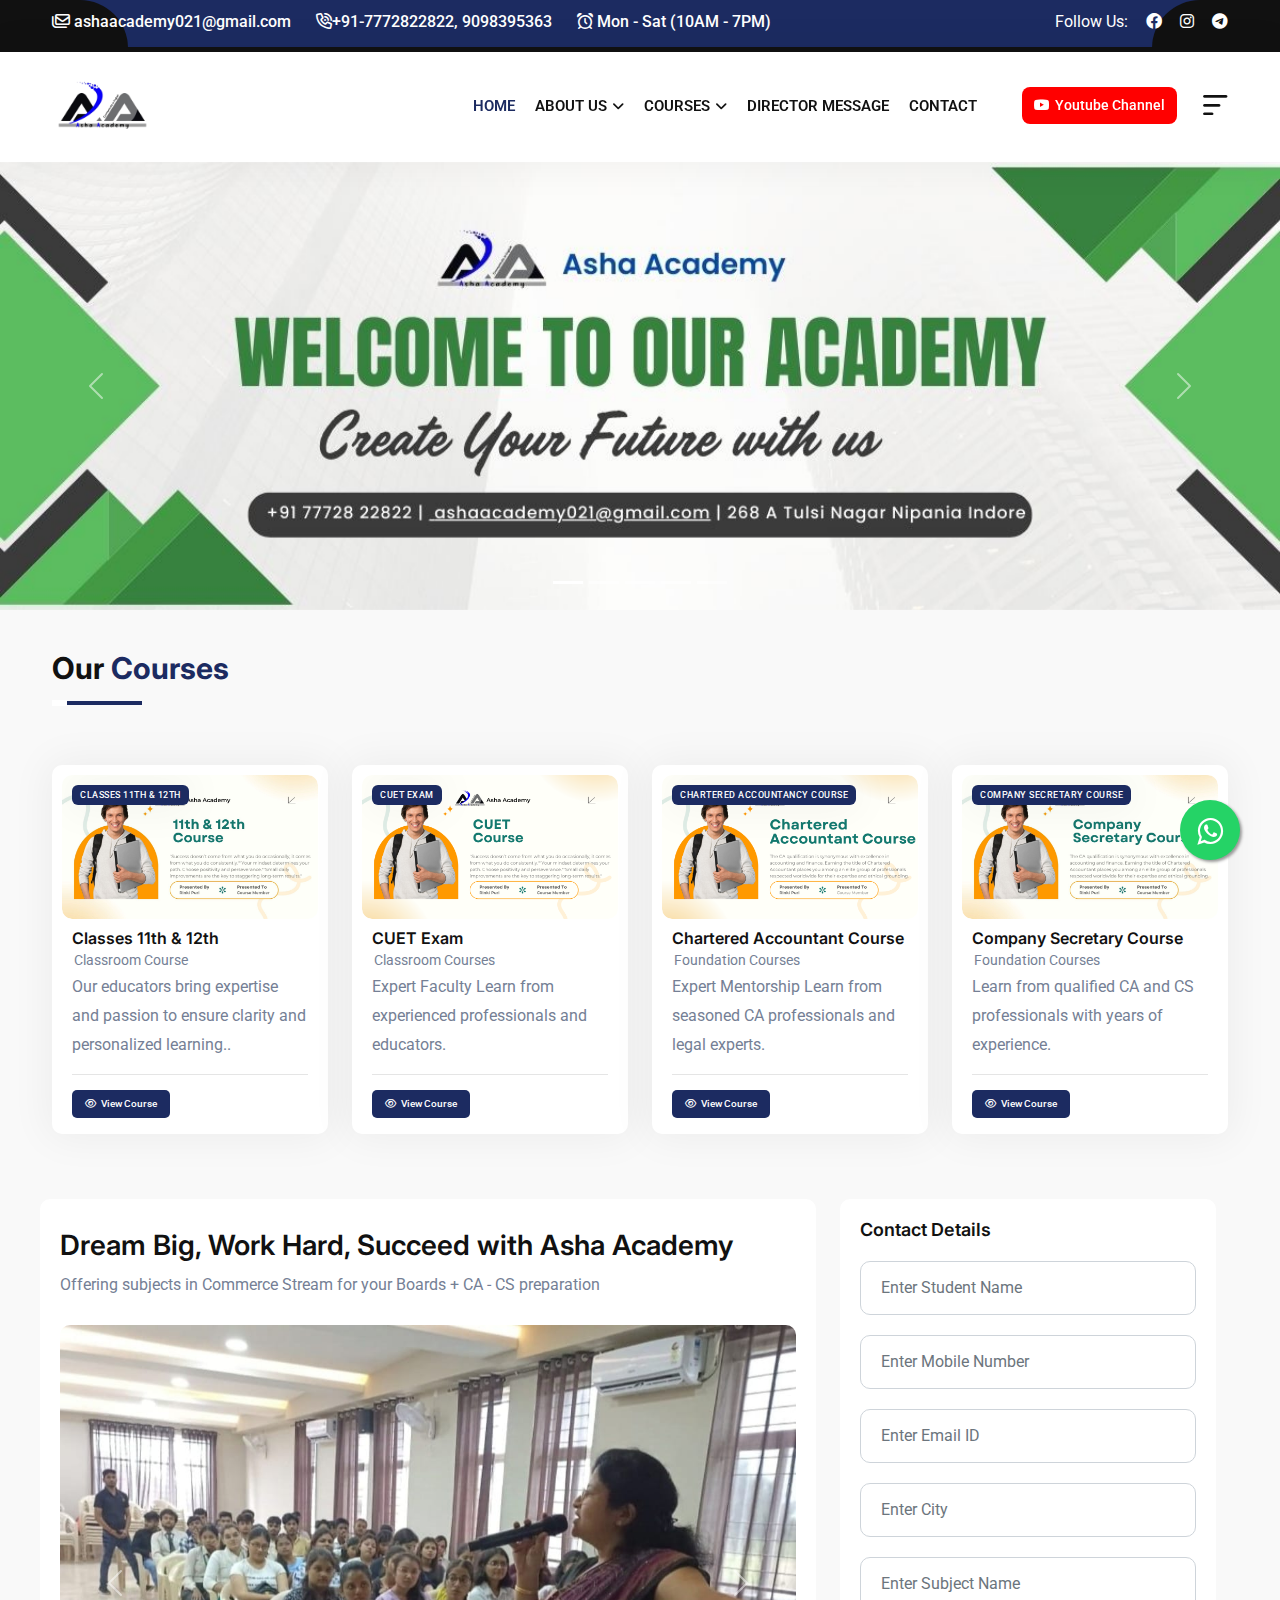
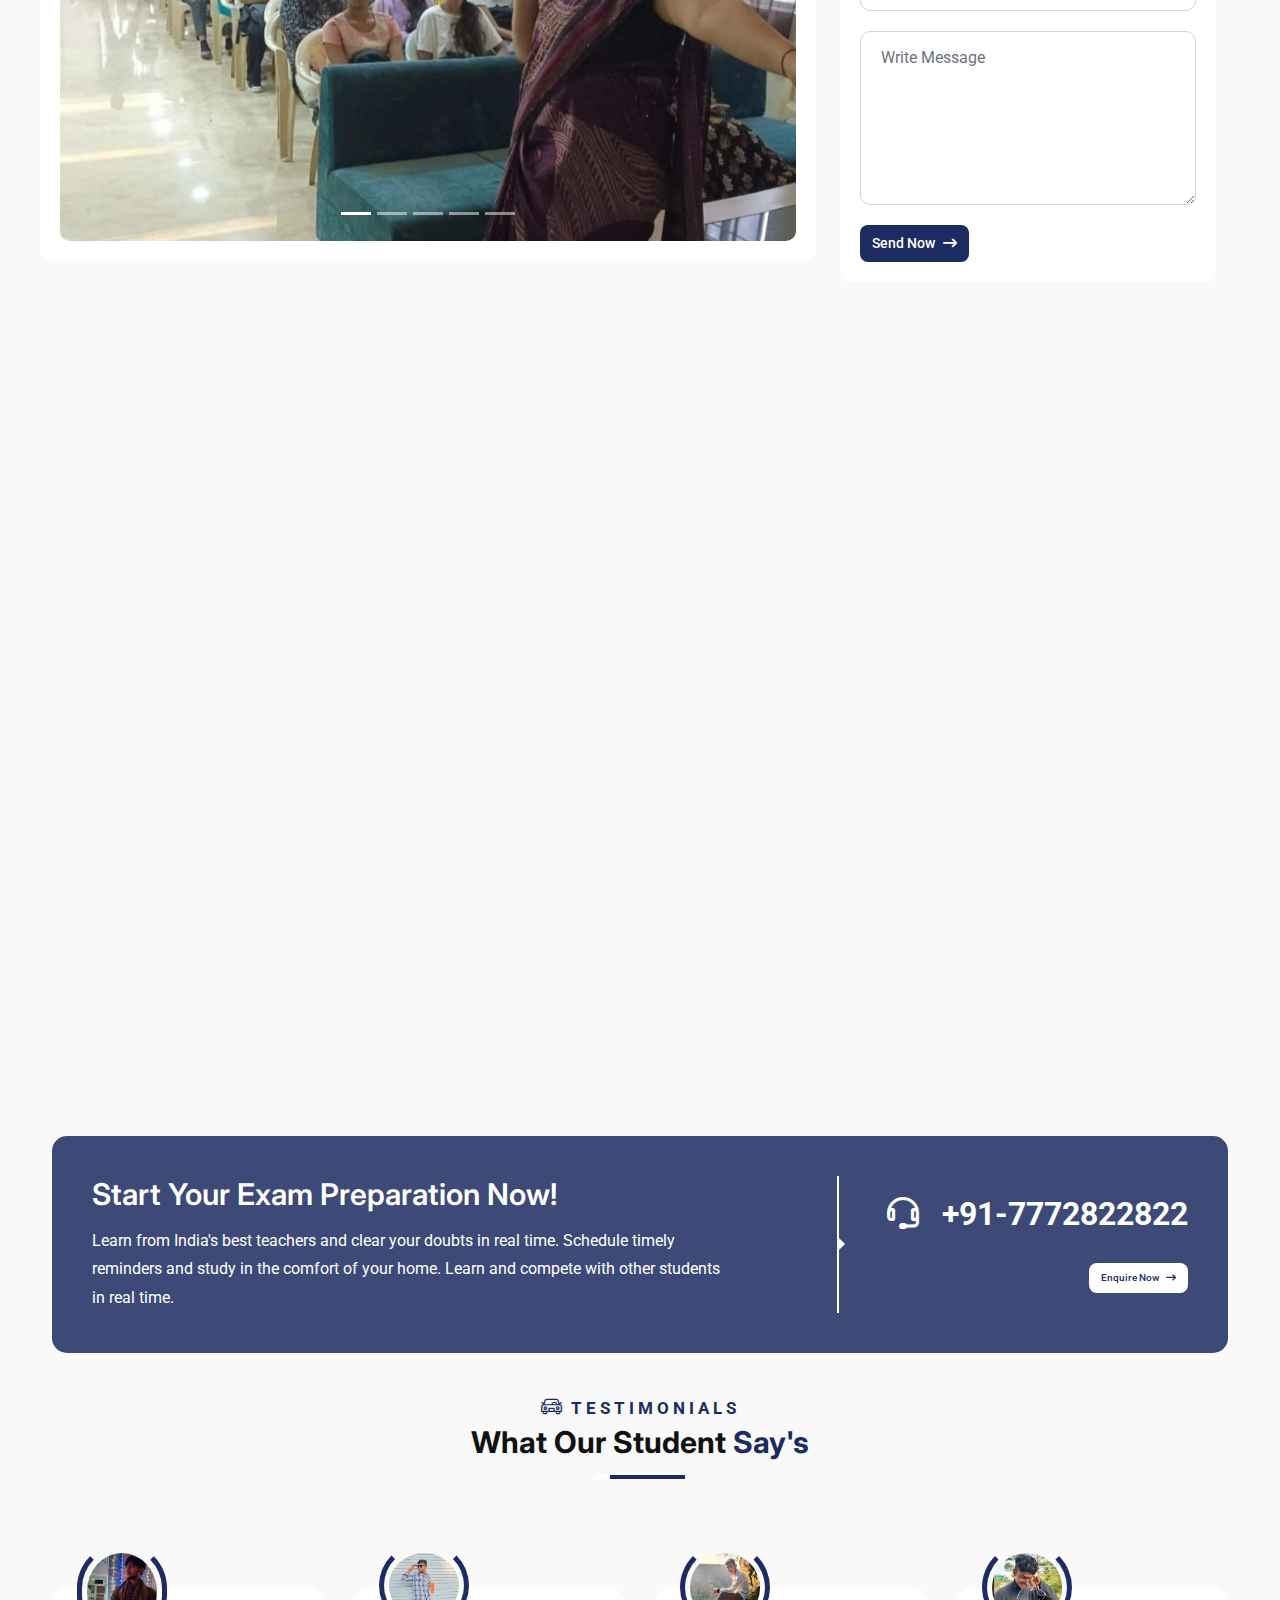
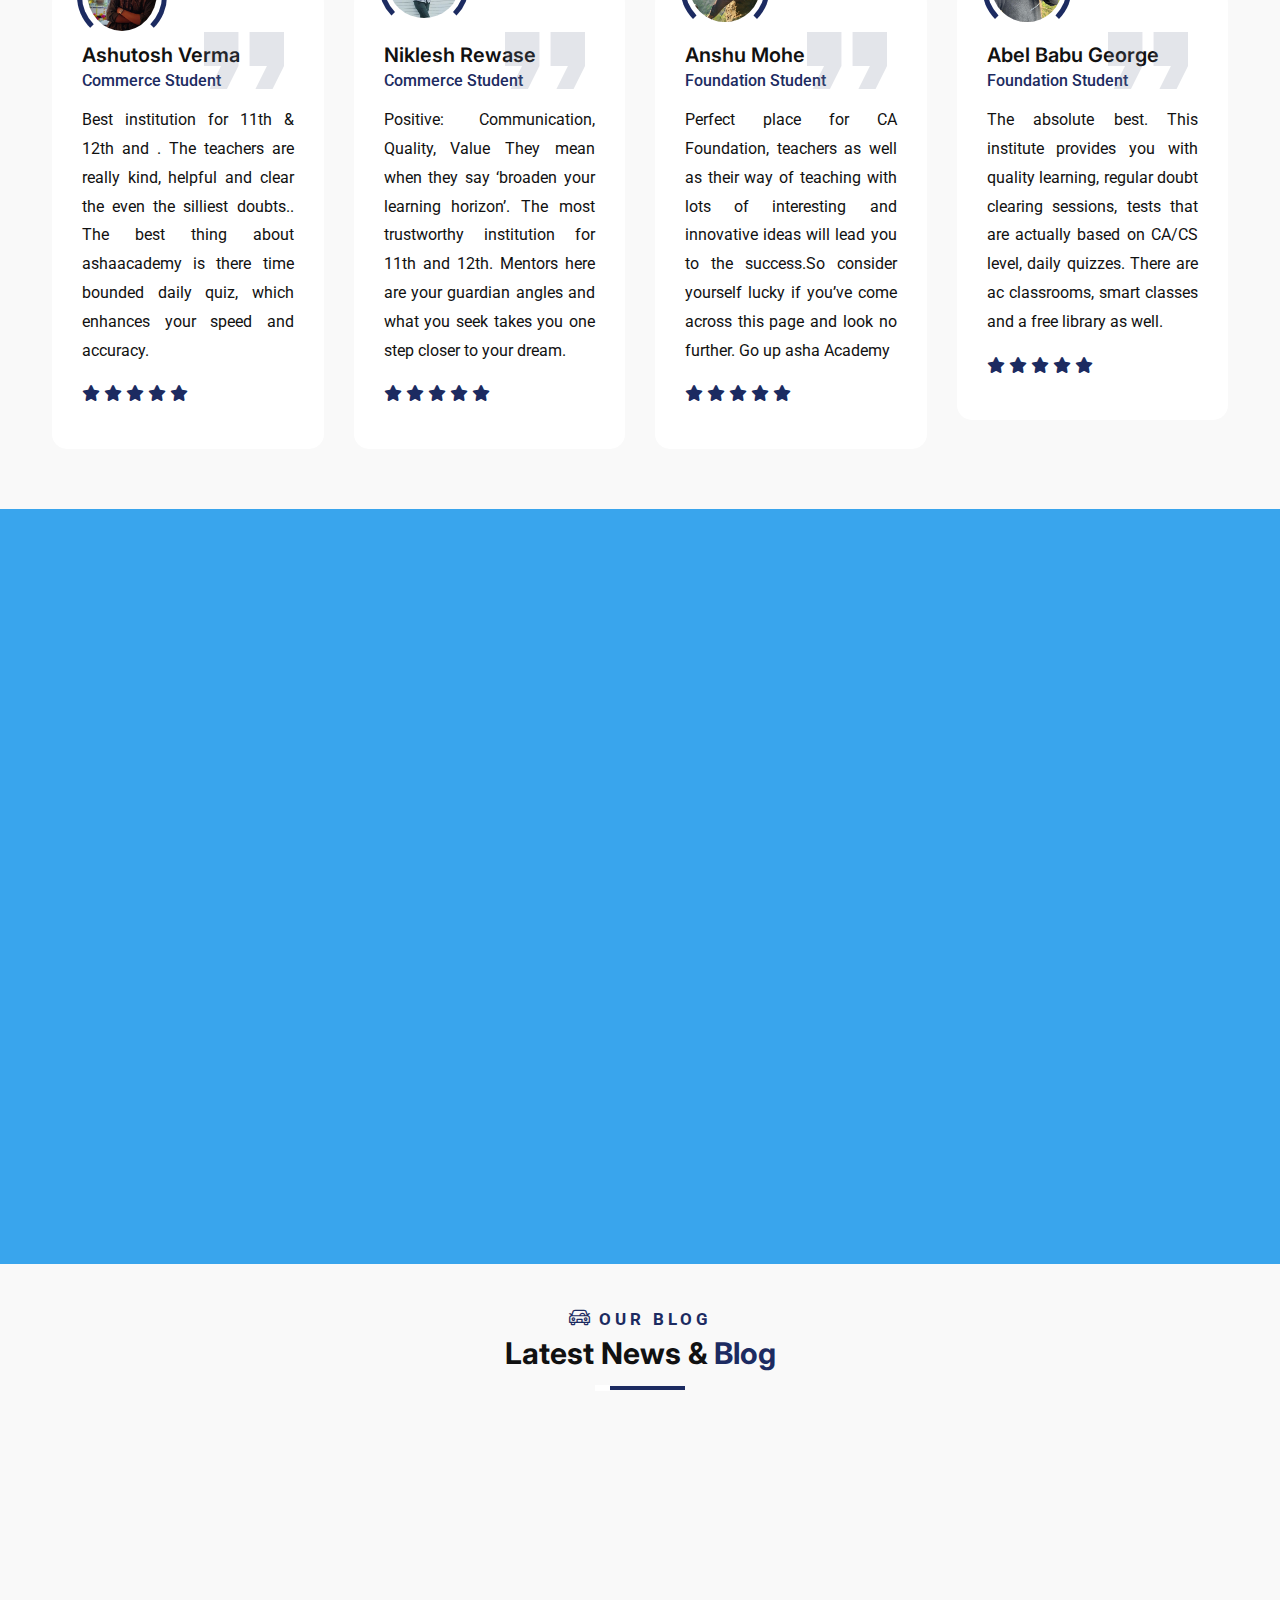
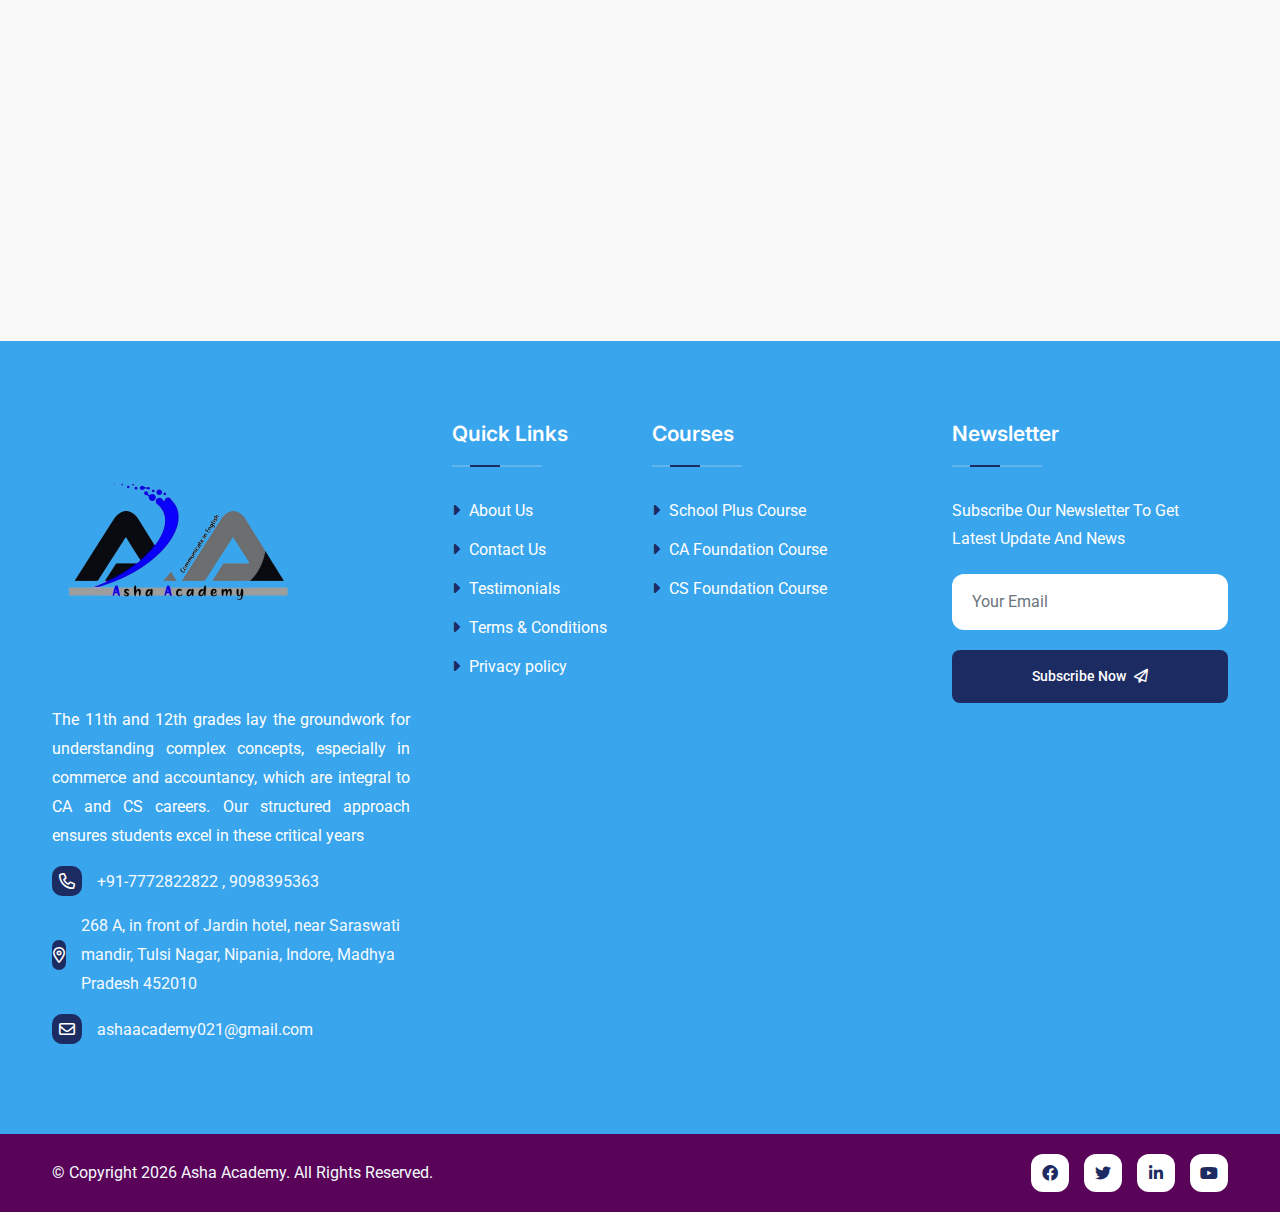
==== index.html @ a2ed0a34 "initial commit" ====
<!DOCTYPE html>
<html lang="en">
  <head>
    <meta http-equiv="Content-Type" content="text/html; charset=UTF-8" />
    <meta http-equiv="X-UA-Compatible" content="IE=edge">
    <meta name="viewport" content="width=device-width, initial-scale=1.0">
    <meta name="description" content="">
    <meta name="keywords" content="">
    <title>Asha Academy - Best Online Coaching for CA, CS & Board Examinations | E-learning </title>
        <link rel="canonical" href="https://live.themewild.com/motex/index-2.html" />
        <link rel="icon" type="image/x-icon" href="assets/img/logo/Navy  Logo.png">
        <link rel="stylesheet" href="assets/css/bootstrap.min.css">
        <link rel="stylesheet" href="assets/css/all-fontawesome.min.css">
        <link rel="stylesheet" href="assets/css/flaticon.css">
        <link rel="stylesheet" href="assets/css/animate.min.css">
        <link rel="stylesheet" href="assets/css/magnific-popup.min.css">
        <link rel="stylesheet" href="assets/css/owl.carousel.min.css">
        <link rel="stylesheet" href="assets/css/jquery-ui.min.css">
        <link rel="stylesheet" href="assets/css/nice-select.min.css">
        <link rel="stylesheet" href="assets/css/style.css">
        <link rel="stylesheet" href="https://cdnjs.cloudflare.com/ajax/libs/font-awesome/4.7.0/css/font-awesome.min.css">
  </head>
  <body class="home-2">
    <div class="preloader">
      <div class="loader-ripple">
        <div></div>
        <div></div>
      </div>
    </div>
    <header class="header">
      <div class="header-top">
        <div class="container">
          <div class="header-top-wrapper">
            <div class="header-top-left">
              <div class="header-top-contact">
                <ul>
                  <li>
                    <a href="">
                      <i class="far fa-envelopes"></i> ashaacademy021@gmail.com </a>
                  </li>
                  <li>
                    <a href="tel:+91-9098395363">
                      <i class="far fa-phone-volume"></i>+91-7772822822, 9098395363 </a>
                  </li>
                  <li>
                    <a href="#">
                      <i class="far fa-alarm-clock"></i> Mon - Sat (10AM - 7PM) </a>
                  </li>
                </ul>
              </div>
            </div>
            <div class="header-top-right">
              <div class="header-top-social">
                <span>Follow Us: </span>
                <a href="https://m.facebook.com/upscore021.edu/" target="_blank">
                  <i class="fab fa-facebook"></i>
                </a>
                <a href="https://www.instagram.com/upscore021/" target="_blank">
                  <i class="fab fa-instagram"></i>
                </a>
                <a href="https://t.me/ashaacademy" target="_blank">
                  <i class="fab fa-telegram"></i>
                </a>
              </div>
            </div>
          </div>
        </div>
      </div>
      <div class="main-navigation">
        <nav class="navbar navbar-expand-lg">
          <div class="container position-relative">
            <a class="navbar-brand" href="index.html">
              <img src="assets/img/logo/Asha_Academy-removebg-preview (1).png" alt="logo">
            </a>
            <div class="mobile-menu-right">
              <div class="search-btn mt-2">
                <a href="https://www.youtube.com/@ashaacademy" class="theme-btn yt" target="_blank">
                  <span class="fab fa-youtube"></span>Youtube Channel </a>
              </div>
              <button class="navbar-toggler" type="button" data-bs-toggle="collapse" data-bs-target="#main_nav" aria-expanded="false" aria-label="Toggle navigation">
                <span class="navbar-toggler-mobile-icon">
                  <i class="far fa-bars"></i>
                </span>
              </button>
            </div>
            <div class="collapse navbar-collapse" id="main_nav">
              <ul class="navbar-nav">
                <li class="nav-item dropdown">
                  <a class="nav-link active" href="index.html" data-bs-toggle="dropdown">Home</a>
                </li>
                <li class="nav-item dropdown">
                  <a class="nav-link dropdown-toggle" href="#" data-bs-toggle="dropdown">About us</a>
                  <ul class="dropdown-menu fade-down">
                    <li>
                      <a class="dropdown-item" href="about_us.html">Why Asha Academy?</a>
                    </li> 
                    <li>
                      <a class="dropdown-item" href="Asha Academy_team.html">Asha Academy Team</a>
                    </li>
                    <li>
                      <a class="dropdown-item" href="gallery.html">The Gallery Nook</a>
                    </li>
                  </ul>
                </li>
                <li class="nav-item dropdown">
                  <a class="nav-link dropdown-toggle" href="#" data-bs-toggle="dropdown">Courses</a>
                  <ul class="dropdown-menu fade-down">
                    <li>
                      <a class="dropdown-item" href="School Plus.html">School Plus Course</a>
                    </li>
                    <li>
                      <a class="dropdown-item" href="Chartered accountant.html">CA Foundation Course </a>
                    </li>
                    <li>
                      <a class="dropdown-item" href="Company Secretary.html"> CS Foundation Course  </a>
                    </li>
                    <li>
                      <a class="dropdown-item" href="Cuet .html"> CUET Course  </a>
                    </li>
                  </ul>
                </li>
                <li class="nav-item">
                  <a class="nav-link" href="Director message.html">   Director message 
                  </a>
                </li>
                <li class="nav-item">
                  <a class="nav-link" href="contact.html">Contact</a>
                </li>
              </ul>
              <div class="nav-right">
                <div class="nav-right-btn mt-2">
                  <a href="https://www.youtube.com/@ashaacademy" class="theme-btn yt" target="_blank">
                    <span class="fab fa-youtube"></span>Youtube Channel </a>
                </div>
                <div class="sidebar-btn">
                  <button type="button" class="nav-right-link">
                    <i class="far fa-bars-sort"></i>
                  </button>
                </div>
              </div>
            </div>
          </div>
        </nav>
      </div>
    </header>
    <div class="sidebar-popup">
      <div class="sidebar-wrapper">
        <div class="sidebar-content">
          <button type="button" class="close-sidebar-popup">
            <i class="far fa-xmark"></i>
          </button>
          <div class="sidebar-logo">
            <img src="assets/img/logo/Asha_Academy-removebg-preview (1).png" alt="">
          </div>
          <div class="sidebar-about">
            <h4>About Us</h4>
            <p class="text-justify">For us, its been a long journey and yet somehow the time seems short. We started with big dreams in our eyes and a mind made of stone and we feel proud to have achieved most of it while creating new goals for ourselves. Throughout these 7 years, with each passing day, we have always tried to better ourselves in every way possible.</p>
          </div>
          <div class="sidebar-contact">
            <h4>Contact Info</h4>
            <ul>
              <li>
                <h6>Email</h6>
                <a href="../index.html#c8a1a6aea788adb0a9a5b8a4ade6aba7a5">
                  <i class="far fa-envelope"></i>
                  <span class="__cf_email__">ashaacademy021@gmail.com</span>
                </a>
              </li>
              <li>
                <h6>Phone</h6>
                <a href="tel:+91-9098395363">
                  <i class="far fa-phone"></i>+91-7772822822, 9098395363  </a>
              </li>
              <li>
                <h6>Address</h6>
                <a href="#">
                  <i class="far fa-location-dot"></i>268 A, in front of Jardin hotel, near Saraswati mandir, Tulsi Nagar, Nipania, Indore, Madhya Pradesh 452010 </a>
              </li>
            </ul>
          </div>
          <div class="sidebar-social">
            <h4>Follow Us</h4>
            <a href="#">
              <i class="fab fa-facebook"></i>
            </a>
            <a href="#">
              <i class="fab fa-twitter"></i>
            </a>
            <a href="#">
              <i class="fab fa-instagram"></i>
            </a>
            <a href="#">
              <i class="fab fa-linkedin"></i>
            </a>
          </div>
        </div>
      </div>
    </div>
    <main class="main">
      <div id="carouselExampleIndicators" class="carousel slide p-t90" data-bs-ride="carousel">
        <div class="carousel-indicators">
          <button type="button" data-bs-target="#carouselExampleIndicators" data-bs-slide-to="0" class="active" aria-current="true" aria-label="Slide 1"></button>
          <button type="button" data-bs-target="#carouselExampleIndicators" data-bs-slide-to="1" aria-label="Slide 2"></button>
          <button type="button" data-bs-target="#carouselExampleIndicators" data-bs-slide-to="2" aria-label="Slide 3"></button>
          <button type="button" data-bs-target="#carouselExampleIndicators" data-bs-slide-to="3" aria-label="Slide 4"></button>
          <button type="button" data-bs-target="#carouselExampleIndicators" data-bs-slide-to="4" aria-label="Slide 5"></button>
        </div>
        <div class="carousel-inner">
          <div class="carousel-item active">
            <img src="assets/img/slider/Asha Academy (6).jpg" class="d-block w-100" alt="...">
          </div>
          <div class="carousel-item">
            <img src="assets/img/slider/Asha Academy 3.png" class="d-block w-100" alt="...">
          </div>
          <div class="carousel-item">
            <img src="assets/img/slider/Asha Academy 3 (1).png" class="d-block w-100" alt="...">
          </div>
          <div class="carousel-item">
            <img src="assets/img/slider/Crash.jpg" class="d-block w-100" alt="...">
          </div>
        </div>
        <button class="carousel-control-prev" type="button" data-bs-target="#carouselExampleIndicators" data-bs-slide="prev">
          <span class="carousel-control-prev-icon" aria-hidden="true"></span>
          <span class="visually-hidden">Previous</span>
        </button>
        <button class="carousel-control-next" type="button" data-bs-target="#carouselExampleIndicators" data-bs-slide="next">
          <span class="carousel-control-next-icon" aria-hidden="true"></span>
          <span class="visually-hidden">Next</span>
        </button>
      </div>
      <div class="car-area bg py-120">
        <div class="container">
          <div class="row">
            <div class="col-lg-6">
              <div class="site-heading">
                <h4 class="site-title"> Our <span>   Courses</span>
                </h4>
                <div class="heading-divider"></div>
              </div>
            </div>
          </div>
          <div class="row">
            <div class="col-md-3 col-lg-3 col-xl-3">
              <div class="car-item wow fadeInUp" data-wow-delay=".25s">
                <div class="car-img">
                  <span class="car-status status-1">Classes 11th & 12th</span>
                  <img src="assets/img/car/Asha Academy (1).jpg" alt="">
                  
                </div>
                <div class="car-content">
                  <div class="car-top">
                    <h6>
                      <a href="11th & 12th Course.html">Classes 11th & 12th </a>
                    </h6>
                    <div class="car-rate">
                      <span>Classroom Course</span>
                    </div>
                    <p>Our educators bring expertise and passion to ensure  clarity and personalized learning..</p>
                  </div>
                  <div class="car-footer">
                    <a href="View Course.html" class="theme-btn">
                      <span class="far fa-eye"></span>View Course </a>
                  </div>
                </div>
              </div>
            </div>
            <div class="col-md-3 col-lg-3 col-xl-3">
              <div class="car-item wow fadeInUp" data-wow-delay=".25s">
                <div class="car-img">
                  <span class="car-status status-1"> CUET Exam</span>
                  <img src="assets/img/car/Asha Academy (2).png" alt="">
                </div>
                <div class="car-content">
                  <div class="car-top">
                    <h6>
                      <a href="CUET Exam.html">CUET Exam</a>
                    </h6>
                    <div class="car-rate">
                      <span>Classroom Courses</span>
                    </div>
                    <p>Expert Faculty Learn from experienced  professionals and educators.</p>
                  </div>
                  <div class="car-footer">
                    <a href="11th Course.html" class="theme-btn">
                      <span class="far fa-eye"></span>View Course </a>
                  </div>
                </div>
              </div>
            </div>
            <div class="col-md-3 col-lg-3 col-xl-3">
              <div class="car-item wow fadeInUp" data-wow-delay=".25s">
                <div class="car-img">
                  <span class="car-status status-1"> Chartered Accountancy Course</span>
                  <img src="assets/img/car/Green and Orange on.png" alt="">
                </div>
                <div class="car-content">
                  <div class="car-top">
                    <h6>
                      <a href="Chartered Accountant.html">Chartered Accountant Course</a>
                    </h6>
                    <div class="car-rate">
                      <span>Foundation Courses</span>
                    </div>
                    <p>Expert Mentorship Learn from seasoned CA professionals and legal experts.</p>
                  </div>
                  <div class="car-footer">
                    <a href="Accountancy.html" class="theme-btn">
                      <span class="far fa-eye"></span>View Course </a>
                  </div>
                </div>
              </div>
            </div>
            <div class="col-md-3 col-lg-3 col-xl-3">
              <div class="car-item wow fadeInUp" data-wow-delay=".25s">
                <div class="car-img">
                  <span class="car-status status-1">Company Secretary Course</span>
                  <img src="assets/img/car/Asha Academy.jpg" alt="">
                </div>
                <div class="car-content">
                  <div class="car-top">
                    <h6>
                      <a href="CA & CS Foundation.html">Company Secretary Course</a>
                    </h6>
                    <div class="car-rate">
                      <span> Foundation Courses</span>
                    </div>
                    <p> Learn from qualified CA and CS professionals with years of experience.</p>
                  </div>
                  <div class="car-footer">
                    <a href="Business studies.html" class="theme-btn">
                      <span class="far fa-eye"></span>View Course </a>
                  </div>
                </div>
              </div>
            </div>
            <div class="row py-120">
              <div class="col-lg-8">
                <div class="car-single-details">
                  <div class="car-single-widget">
                    <div class="car-single-top">
                      <h3 class="car-single-title">Dream Big, Work Hard, Succeed with Asha Academy</h3>
                      <ul class="car-single-meta">
                        <li> Offering subjects in Commerce Stream for your Boards + CA - CS preparation </li>
                      </ul>
                    </div>
                    <div class="car-single-slider">
                      <div id="carouselExampleIndicators" class="carousel slide p-t90" data-bs-ride="carousel">
                        <div class="carousel-indicators">
                          <button type="button" data-bs-target="#carouselExampleIndicators" data-bs-slide-to="5" class="active" aria-current="true" aria-label="Slide 6"></button>
                          <button type="button" data-bs-target="#carouselExampleIndicators" data-bs-slide-to="6" aria-label="Slide 7"></button>
                          <button type="button" data-bs-target="#carouselExampleIndicators" data-bs-slide-to="7" aria-label="Slide 8"></button>
                          <button type="button" data-bs-target="#carouselExampleIndicators" data-bs-slide-to="8" aria-label="Slide 9"></button>
                          <button type="button" data-bs-target="#carouselExampleIndicators" data-bs-slide-to="9" aria-label="Slide 10"></button>
                        </div>
                        <div class="carousel-inner">
                          <div class="carousel-item active">
                            <img src="assets/img/slider/WhatsApp Image .jpg" class="d-block w-100" alt="...">
                          </div>
                          <div class="carousel-item">
                            <img src="assets/img/slider/WhatsApp Image 2024.jpg" class="d-block w-100" alt="...">
                          </div>
                          <div class="carousel-item">
                            <img src="assets/img/breadcrumb/students2.jpg" class="d-block w-100" alt="...">
                          </div>
                          <div class="carousel-item">
                            <img src="assets/img/slider/SLIDER-3.png" class="d-block w-100" alt="...">
                          </div>
                          <div class="carousel-item">
                            <img src="assets/img/slider/SLIDER-2.png" class="d-block w-100" alt="...">
                          </div>
                        </div>
                        <button class="carousel-control-prev" type="button" data-bs-target="#carouselExampleIndicators" data-bs-slide="prev">
                          <span class="carousel-control-prev-icon" aria-hidden="true"></span>
                          <span class="visually-hidden">Previous</span>
                        </button>
                        <button class="carousel-control-next" type="button" data-bs-target="#carouselExampleIndicators" data-bs-slide="next">
                          <span class="carousel-control-next-icon" aria-hidden="true"></span>
                          <span class="visually-hidden">Next</span>
                        </button>
                      </div>
                    </div>
                  </div>
                </div>
              </div>
              <div class="col-lg-4">
                <div class="car-single-widget">
                  <h5 class="mb-3">Contact Details</h5>
                  <div class="car-single-form">
                    <form action="#">
                      <div class="form-group">
                        <input type="text" class="form-control" placeholder="Enter Student Name">
                      </div>
                      <div class="form-group">
                        <input type="text" class="form-control" placeholder="Enter Mobile Number">
                      </div>
                      <div class="form-group">
                        <input type="text" class="form-control" placeholder="Enter Email ID">
                      </div>
                      <div class="form-group">
                        <input type="text" class="form-control" placeholder="Enter City">
                      </div>
                      <div class="form-group">
                        <input type="text" class="form-control" placeholder="Enter Subject Name">
                      </div>
                      <div class="form-group">
                        <textarea class="form-control" rows="6" placeholder="Write Message"></textarea>
                      </div>
                      <div class="form-group">
                        <button type="submit" class="theme-btn fs-14">Send Now <i class="fas fa-arrow-right-long"></i>
                        </button>
                      </div>
                    </form>
                  </div>
                </div>
              </div>
            </div>
          </div>
        </div>
        <div class="about-area py-120">
          <div class="container">
            <div class="row align-items-center">
              <div class="col-lg-6">
                <div class="about-left wow fadeInLeft" data-wow-delay=".25s">
                  <div class="about-img">
                    <img src="assets/img/breadcrumb/Soft Yellow (3).png" alt="">
                  </div>
                </div>
              </div>
              <div class="col-lg-6">
                <div class="about-right wow fadeInRight" data-wow-delay=".25s">
                  <div class="site-heading mb-3">
                    <span class="site-title-tagline justify-content-start"> About Us </span>
                    <h2 class="site-title"> "Let’s <span>Get</span> Acquainted"</h2>
                  </div>
                  <p class="about-text text-justify"> Asha Academy specializes in coaching for 11th and 12th-grade students and CA/CS Foundation aspirants to provide a seamless transition from school to professional success. The 11th and 12th grades lay the groundwork for understanding complex concepts, especially in commerce and accountancy, which are integral to CA and CS careers. Our structured approach ensures students excel in these critical years.By offering coaching for school-level subjects and professional courses like CA and CS, we bridge the gap between academics and career-oriented learning. Students benefit from a cohesive and aligned curriculum.Early preparation for CA and CS Foundation alongside 11th and 12th studies gives students a significant advantage, helping them stay ahead in their professional journeys.Our experienced faculty understands the nuances of both school and professional-level education. We simplify difficult concepts and focus on exam-specific strategies for consistent results. </p>
                  <div class="about-list-wrapper">
                    <ul class="about-list list-unstyled">
                      <li> Asha Academy is a team of innovative people who aspire to bring a new dimension </li>
                      <li> For building self reliant nation it is important that the youth have self confidence </li>
                      <li> Our education environment will be context specific gender responsive and inclusive </li>
                    </ul>
                  </div>
                </div>
              </div>
            </div>
          </div>
        </div>
        <div class="cta-area pt-100">
          <div class="container">
            <div class="cta-wrapper" style="background-image: url(assets/img/cta/01.jpg);">
              <div class="row align-items-center">
                <div class="col-lg-7 text-center text-lg-start">
                  <div class="cta-text cta-divider">
                    <h1>Start Your Exam Preparation Now!</h1>
                    <p>Learn from India's best teachers and clear your doubts in real time. Schedule timely reminders and study in the comfort of your home. Learn and compete with other students in real time. </p>
                  </div>
                </div>
                <div class="col-lg-5 text-center text-lg-end">
                  <div class="mb-20">
                    <a href="#" class="cta-number">
                      <i class="far fa-headset"></i> +91-7772822822 </a>
                  </div>
                  <div class="cta-btn">
                    <a href="#" class="theme-btn">Enquire Now <i class="fas fa-arrow-right-long"></i>
                    </a>
                  </div>
                </div>
              </div>
            </div>
          </div>
        </div>
        <div class="testimonial-area bg py-120">
          <div class="container">
            <div class="row">
              <div class="col-lg-6 mx-auto">
                <div class="site-heading text-center">
                  <span class="site-title-tagline">
                    <i class="flaticon-drive"></i> Testimonials </span>
                  <h2 class="site-title">What Our Student <span>Say's</span>
                  </h2>
                  <div class="heading-divider"></div>
                </div>
              </div>
            </div>
            <div class="testimonial-slider owl-carousel owl-theme">
              <div class="testimonial-single">
                <div class="testimonial-content">
                  <div class="testimonial-author-img">
                    <img src="assets/img/testimonial/Ashutosh verma.jpg" alt="">
                  </div>
                  <div class="testimonial-author-info">
                    <h4>Ashutosh Verma</h4>
                    <p>Commerce Student</p>
                  </div>
                </div>
                <div class="testimonial-quote">
                  <span class="testimonial-quote-icon">
                    <i class="flaticon-quote"></i>
                  </span>
                  <p> Best institution for 11th & 12th and . The teachers are really kind, helpful and clear the even the silliest doubts.. The best thing about ashaacademy is there time bounded daily quiz, which enhances your speed and accuracy. </p>
                </div>
                <div class="testimonial-rate">
                  <i class="fas fa-star"></i>
                  <i class="fas fa-star"></i>
                  <i class="fas fa-star"></i>
                  <i class="fas fa-star"></i>
                  <i class="fas fa-star"></i>
                </div>
              </div>
              <div class="testimonial-single">
                <div class="testimonial-content">
                  <div class="testimonial-author-img">
                    <img src="assets/img/testimonial/WhatsApp Image 2024-12-21 at 21.54.19_0ec07d59.jpg" alt="">
                  </div>
                  <div class="testimonial-author-info">
                    <h4>Niklesh Rewase</h4>
                    <p>Commerce Student</p>
                  </div>
                </div>
                <div class="testimonial-quote">
                  <span class="testimonial-quote-icon">
                    <i class="flaticon-quote"></i>
                  </span>
                  <p> Positive: Communication, Quality, Value They mean when they say ‘broaden your learning horizon’. The most trustworthy institution for 11th and 12th. Mentors here are your guardian angles and what you seek takes you one step closer to your dream. </p>
                </div>
                <div class="testimonial-rate">
                  <i class="fas fa-star"></i>
                  <i class="fas fa-star"></i>
                  <i class="fas fa-star"></i>
                  <i class="fas fa-star"></i>
                  <i class="fas fa-star"></i>
                </div>
              </div>
              <div class="testimonial-single">
                <div class="testimonial-content">
                  <div class="testimonial-author-img">
                    <img src="assets/img/testimonial/Anshu Mohe.jpg" alt="">
                  </div>
                  <div class="testimonial-author-info">
                    <h4>Anshu Mohe</h4>
                    <p>Foundation Student</p>
                  </div>
                </div>
                <div class="testimonial-quote">
                  <span class="testimonial-quote-icon">
                    <i class="flaticon-quote"></i>
                  </span>
                  <p> Perfect place for CA Foundation, teachers as well as their way of teaching with lots of interesting and innovative ideas will lead you to the success.So consider yourself lucky if you’ve come across this page and look no further. Go up asha Academy </p>
                </div>
                <div class="testimonial-rate">
                  <i class="fas fa-star"></i>
                  <i class="fas fa-star"></i>
                  <i class="fas fa-star"></i>
                  <i class="fas fa-star"></i>
                  <i class="fas fa-star"></i>
                </div>
              </div>
              <div class="testimonial-single">
                <div class="testimonial-content">
                  <div class="testimonial-author-img">
                    <img src="assets/img/testimonial/Screenshot 2024-12-21 131812.png" alt="">
                  </div>
                  <div class="testimonial-author-info">
                    <h4>Abel Babu George </h4>
                    <p>Foundation Student</p>
                  </div>
                </div>
                <div class="testimonial-quote">
                  <span class="testimonial-quote-icon">
                    <i class="flaticon-quote"></i>
                  </span>
                  <p> The absolute best. This institute provides you with quality learning, regular doubt clearing sessions, tests that are actually based on CA/CS level, daily quizzes. There are ac classrooms, smart classes and a free library as well. </p>
                </div>
                <div class="testimonial-rate">
                  <i class="fas fa-star"></i>
                  <i class="fas fa-star"></i>
                  <i class="fas fa-star"></i>
                  <i class="fas fa-star"></i>
                  <i class="fas fa-star"></i>
                </div>
              </div>
            </div>
          </div>
        </div>
        <div class="choose-area py-120">
          <div class="container">
            <div class="row align-items-center">
              <div class="col-lg-6">
                <div class="choose-content">
                  <div class="site-heading wow fadeInDown" data-wow-delay=".25s">
                    <span class="site-title-tagline text-white justify-content-start"> What We Offer </span>
                    <h2 class="site-title text-white mb-10">"Focused on building <span>a strong foundation</span> quality education </h2>
                    <p class="text-white"> "It’s a pleasure to introduce the exclusive services we provide, each designed with your goals in mind. We take pride in delivering results that exceed expectations." </p>
                  </div>
                  <div class="choose-img wow fadeInUp" data-wow-delay=".25s">
                    <img src="assets/img/education.png" alt="">
                  </div>
                </div>
              </div>
              <div class="col-lg-6">
                <div class="choose-content-wrapper wow fadeInRight" data-wow-delay=".25s">
                  <div class="row">
                    <div class="col-md-6 col-lg-6 mt-lg-5">
                      <div class="choose-item">
                        <span class="choose-count">01</span>
                        <div class="choose-item-icon">
                          <img src="assets/img/online-learning.png">
                        </div>
                        <div class="choose-item-info">
                          <h3>Learn with Experts</h3>
                          <p>With your teacher’s guidance, break down the syllabus into manageable sections.</p>
                        </div>
                      </div>
                      <div class="choose-item mb-lg-0">
                        <span class="choose-count">03</span>
                        <div class="choose-item-icon">
                          <img src="assets/img/online-test.png">
                        </div>
                        <div class="choose-item-info">
                          <h3>Learn Anything</h3>
                          <p>Experts break down even the most complex topics into manageable steps.</p>
                        </div>
                      </div>
                    </div>
                    <div class="col-md-6 col-lg-6">
                      <div class="choose-item">
                        <span class="choose-count">02</span>
                        <div class="choose-item-icon">
                          <img src="assets/img/online-learn.png">
                        </div>
                        <div class="choose-item-info">
                          <h3>Flexible Learning</h3>
                          <p>Expert teachers can adjust their teaching pace based on your grasp of the subject.</p>
                        </div>
                      </div>
                      <div class="choose-item mb-lg-0">
                        <span class="choose-count">04</span>
                        <div class="choose-item-icon">
                          <img src="assets/img/online-education.png">
                        </div>
                        <div class="choose-item-info">
                          <h3>Live Classes</h3>
                          <p>
                            Engage with expert teachers directly, ask questions, and clear doubts instantly.</p>
                        </div>
                      </div>
                    </div>
                  </div>
                </div>
              </div>
            </div>
          </div>
        </div>
        <div class="blog-area py-120">
          <div class="container">
            <div class="row">
              <div class="col-lg-6 mx-auto">
                <div class="site-heading text-center">
                  <span class="site-title-tagline">
                    <i class="flaticon-drive"></i> Our Blog </span>
                  <h2 class="site-title">Latest News &amp; <span>Blog</span>
                  </h2>
                  <div class="heading-divider"></div>
                </div>
              </div>
            </div>
            <div class="row">
              <div class="col-md-6 col-lg-4">
                <div class="blog-item wow fadeInUp" data-wow-delay=".25s" style="visibility: visible; animation-delay: 0.25s; animation-name: fadeInUp;">
                  <div class="blog-item-img">
                    <img src="assets/img/car/preparation (3).jpg" alt="Thumb">
                  </div>
                  <div class="blog-item-info">
                    <div class="blog-item-meta">
                      <ul>
                        <li>
                          <a href="#">
                            <i class="far fa-user-circle"></i> By Asha Academy </a>
                        </li>
                        <li>
                          <a href="#">
                            <i class="far fa-calendar-alt"></i> January 7, 2024 </a>
                        </li>
                      </ul>
                    </div>
                    <h4 class="blog-title">
                      <a href="#">Preparation tips for 11th and 12th 2024 </a>
                    </h4>
                    <a class="theme-btn fs-14" href="#">Read More <i class="fas fa-arrow-right-long"></i>
                    </a>
                  </div>
                </div>
              </div>
              <div class="col-md-6 col-lg-4">
                <div class="blog-item wow fadeInUp" data-wow-delay=".50s" style="visibility: visible; animation-delay: 0.5s; animation-name: fadeInUp;">
                  <div class="blog-item-img">
                    <img src="assets/img/car/eligibility (1).jpg" alt="Thumb">
                  </div>
                  <div class="blog-item-info">
                    <div class="blog-item-meta">
                      <ul>
                        <li>
                          <a href="#">
                            <i class="far fa-user-circle"></i> By ashaacademy </a>
                        </li>
                        <li>
                          <a href="#">
                            <i class="far fa-calendar-alt"></i> February 16, 2024 </a>
                        </li>
                      </ul>
                    </div>
                    <h4 class="blog-title">
                      <a href="#">Eligibility Criterion of CA & CS exam</a>
                    </h4>
                    <a class="theme-btn fs-14" href="#">Read More <i class="fas fa-arrow-right-long"></i>
                    </a>
                  </div>
                </div>
              </div>
              <div class="col-md-6 col-lg-4">
                <div class="blog-item wow fadeInUp" data-wow-delay=".75s" style="visibility: visible; animation-delay: 0.75s; animation-name: fadeInUp;">
                  <div class="blog-item-img">
                    <img src="assets/img/car/preparation(tips).jpg" alt="Thumb">
                  </div>
                  <div class="blog-item-info">
                    <div class="blog-item-meta">
                      <ul>
                        <li>
                          <a href="#">
                            <i class="far fa-user-circle"></i> By Asha Academy </a>
                        </li>
                        <li>
                          <a href="#">
                            <i class="far fa-calendar-alt"></i> March 19, 2024 </a>
                        </li>
                      </ul>
                    </div>
                    <h4 class="blog-title">
                      <a href="#">CA vs CS Exam: Difference Between CA and CS</a>
                    </h4>
                    <a class="theme-btn fs-14" href="#">Read More <i class="fas fa-arrow-right-long"></i>
                    </a>
                  </div>
                </div>
              </div>
            </div>
          </div>
        </div>
    </main>
     <a href="https://api.whatsapp.com/send?phone=+919120150015&text=Hola%21%20Quisiera%20m%C3%A1s%20informaci%C3%B3n%20sobre%20Varela%202."
        class="float" target="_blank">
        <i class="fa fa-whatsapp my-float"></i>
    </a>
    
    <footer class="footer-area">
      <div class="footer-widget">
        <div class="container">
          <div class="row footer-widget-wrapper pt-30 pb-70">
            <div class="col-md-6 col-lg-4">
              <div class="footer-widget-box about-us">
                <a href="#" class="footer-logo">
                  <img src="assets/img/logo/Asha_Academy-removebg-preview (1).png" alt="">
                </a>
                <p class="mb-3 text-justify"> The 11th and 12th grades lay the groundwork for understanding complex concepts, especially in commerce and accountancy, which are integral to CA and CS careers. Our structured approach ensures students excel in these critical years</p>
                <ul class="footer-contact">
                  <li>
                    <a href="tel:+91-9098395363">
                      <i class="far fa-phone"></i>+91-7772822822 , 9098395363</a>
                  </li>
                  <li>
                    <i class="far fa-map-marker-alt"></i>  268 A, in front of Jardin hotel, near Saraswati mandir, Tulsi Nagar, Nipania, Indore, Madhya Pradesh 452010
                  </li>
                  <li>
                    <a href="mailto:upscore021@gmail.com">
                      <i class="far fa-envelope"></i>ashaacademy021@gmail.com </a>
                  </li>
                </ul>
              </div>
            </div>
            <div class="col-md-6 col-lg-2">
              <div class="footer-widget-box list">
                <h4 class="footer-widget-title">Quick Links</h4>
                <ul class="footer-list">
                  <li>
                    <a href="about_us.html">
                      <i class="fas fa-caret-right"></i> About Us </a>
                  </li>
                  <li>
                    <a href="contact.html">
                      <i class="fas fa-caret-right"></i> Contact Us </a>
                  </li>
                  <li>
                    <a href="testimonials.html">
                      <i class="fas fa-caret-right"></i> Testimonials </a>
                  </li>
                  <li>
                    <a href="terms.html">
                      <i class="fas fa-caret-right"></i> Terms & Conditions </a>
                  </li>
                  <li>
                    <a href="privacy.html">
                      <i class="fas fa-caret-right"></i> Privacy policy </a>
                  </li>
                 
                </ul>
              </div>
            </div>
            <div class="col-md-6 col-lg-3">
              <div class="footer-widget-box list">
                <h4 class="footer-widget-title">Courses</h4>
                <ul class="footer-list">
                  <li>
                    <a href="School Plus.html">
                      <i class="fas fa-caret-right"></i>  School Plus Course  </a>
                  </li>
                  <li>
                    <a href=" CA Foundation.html">
                      <i class="fas fa-caret-right"></i> CA Foundation Course </a>
                  </li>
                  <li>
                    <a href="CS Foundation.html">
                      <i class="fas fa-caret-right"></i> CS Foundation Course </a>
                  </li>
                 
                </ul>
              </div>
            </div>
            <div class="col-md-6 col-lg-3">
              <div class="footer-widget-box list">
                <h4 class="footer-widget-title">Newsletter</h4>
                <div class="footer-newsletter">
                  <p>Subscribe Our Newsletter To Get Latest Update And News</p>
                  <div class="subscribe-form">
                    <form action="#">
                      <input type="email" class="form-control" placeholder="Your Email">
                      <button class="theme-btn" type="submit"> Subscribe Now <i class="far fa-paper-plane"></i>
                      </button>
                    </form>
                  </div>
                </div>
              </div>
            </div>
          </div>
        </div>
      </div>
      <div class="copyright">
        <div class="container">
          <div class="row">
            <div class="col-md-6 align-self-center">
              <p class="copyright-text"> © Copyright <span id="date">2024</span> Asha Academy. All Rights Reserved. </p>
            </div>
            <div class="col-md-6 align-self-center">
              <ul class="footer-social">
                <li>
                  <a href="#">
                    <i class="fab fa-facebook-f"></i>
                  </a>
                </li>
                <li>
                  <a href="#">
                    <i class="fab fa-twitter"></i>
                  </a>
                </li>
                <li>
                  <a href="#">
                    <i class="fab fa-linkedin-in"></i>
                  </a>
                </li>
                <li>
                  <a href="#">
                    <i class="fab fa-youtube"></i>
                  </a>
                </li>
              </ul>
            </div>
          </div>
        </div>
      </div>
    </footer>
    <a href="#" id="scroll-top">
      <i class="far fa-arrow-up"></i>
    </a>
    <script data-cfasync="false" src="../cdn-cgi/scripts/5c5dd728/cloudflare-static/email-decode.min.js"></script>
    <script src="assets/js/jquery-3.6.0.min.js"></script>
    <script src="assets/js/modernizr.min.js"></script>
    <script src="assets/js/bootstrap.bundle.min.js"></script>
    <script src="assets/js/imagesloaded.pkgd.min.js"></script>
    <script src="assets/js/jquery.magnific-popup.min.js"></script>
    <script src="assets/js/isotope.pkgd.min.js"></script>
    <script src="assets/js/jquery.appear.min.js"></script>
    <script src="assets/js/jquery.easing.min.js"></script>
    <script src="assets/js/owl.carousel.min.js"></script>
    <script src="assets/js/counter-up.js"></script>
    <script src="assets/js/jquery-ui.min.js"></script>
    <script src="assets/js/jquery.nice-select.min.js"></script>
    <script src="assets/js/wow.min.js"></script>
    <script src="assets/js/main.js"></script>
  </body>
</html>
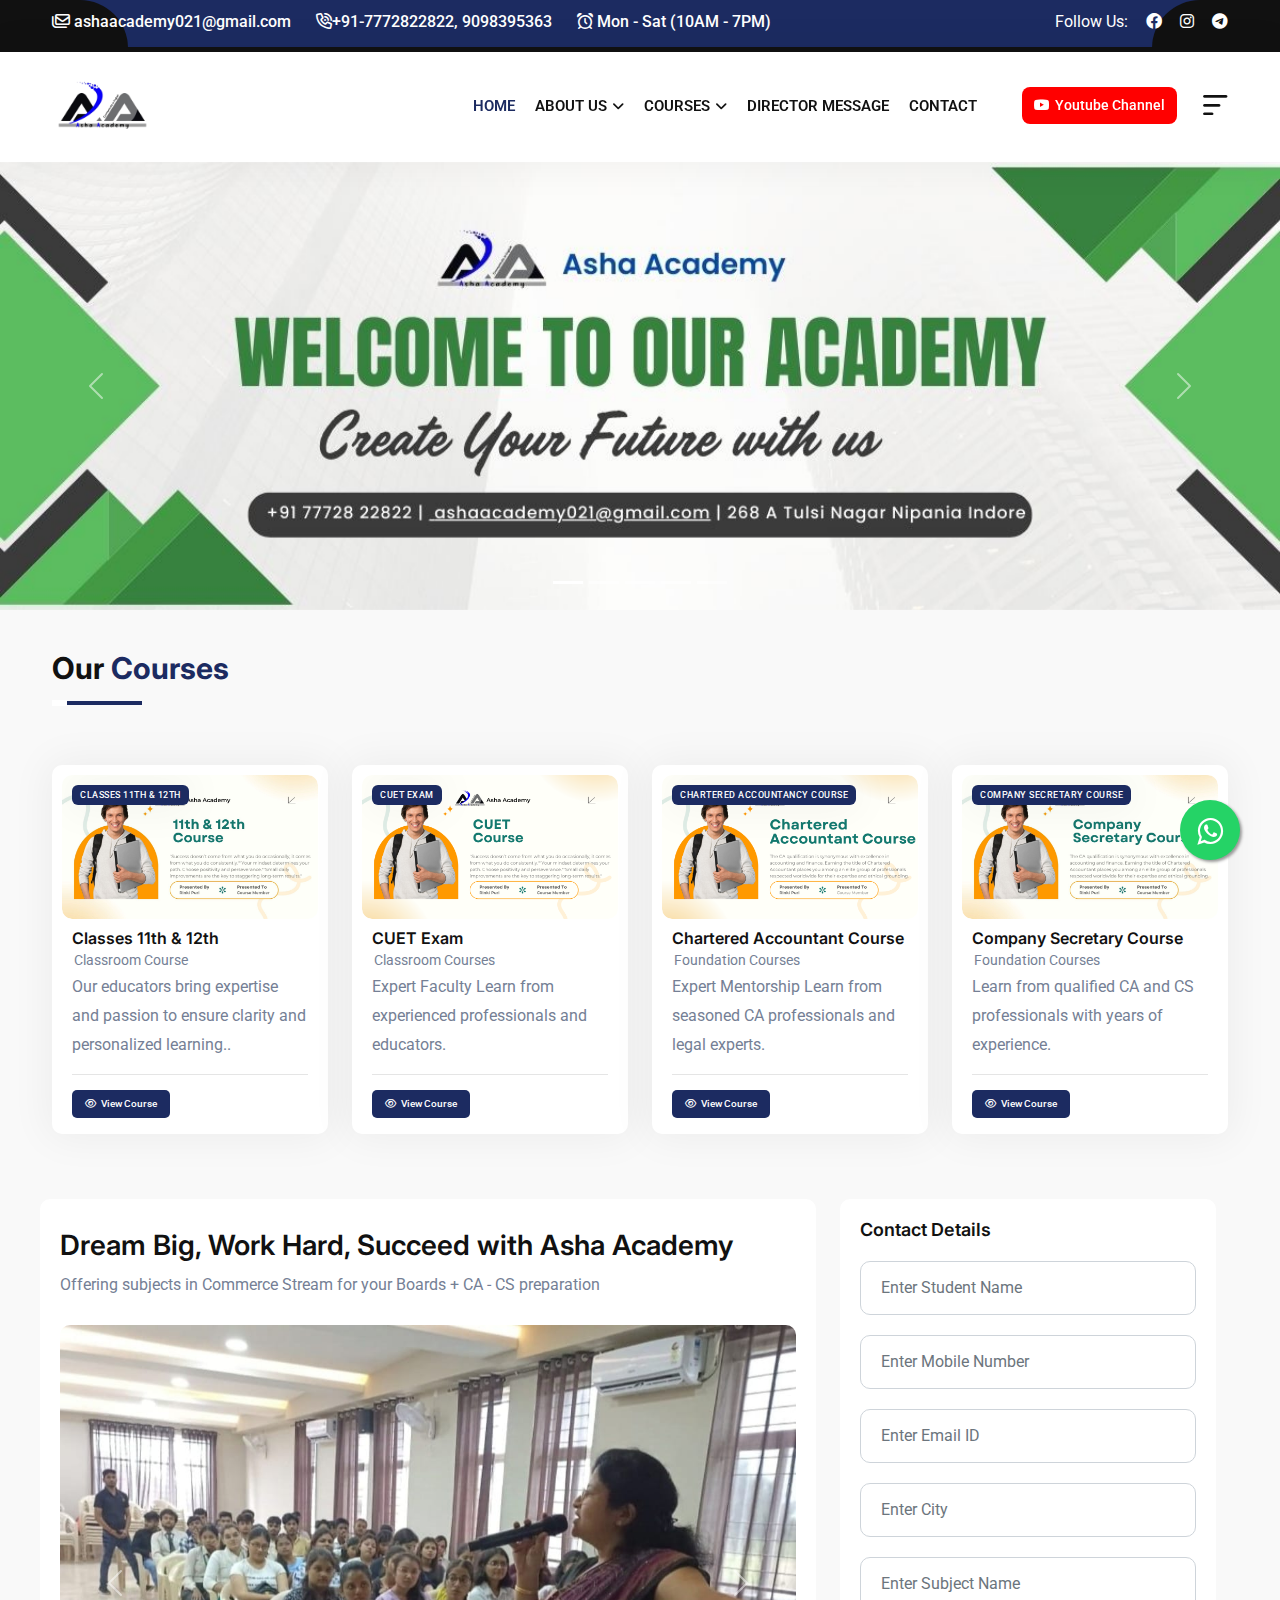
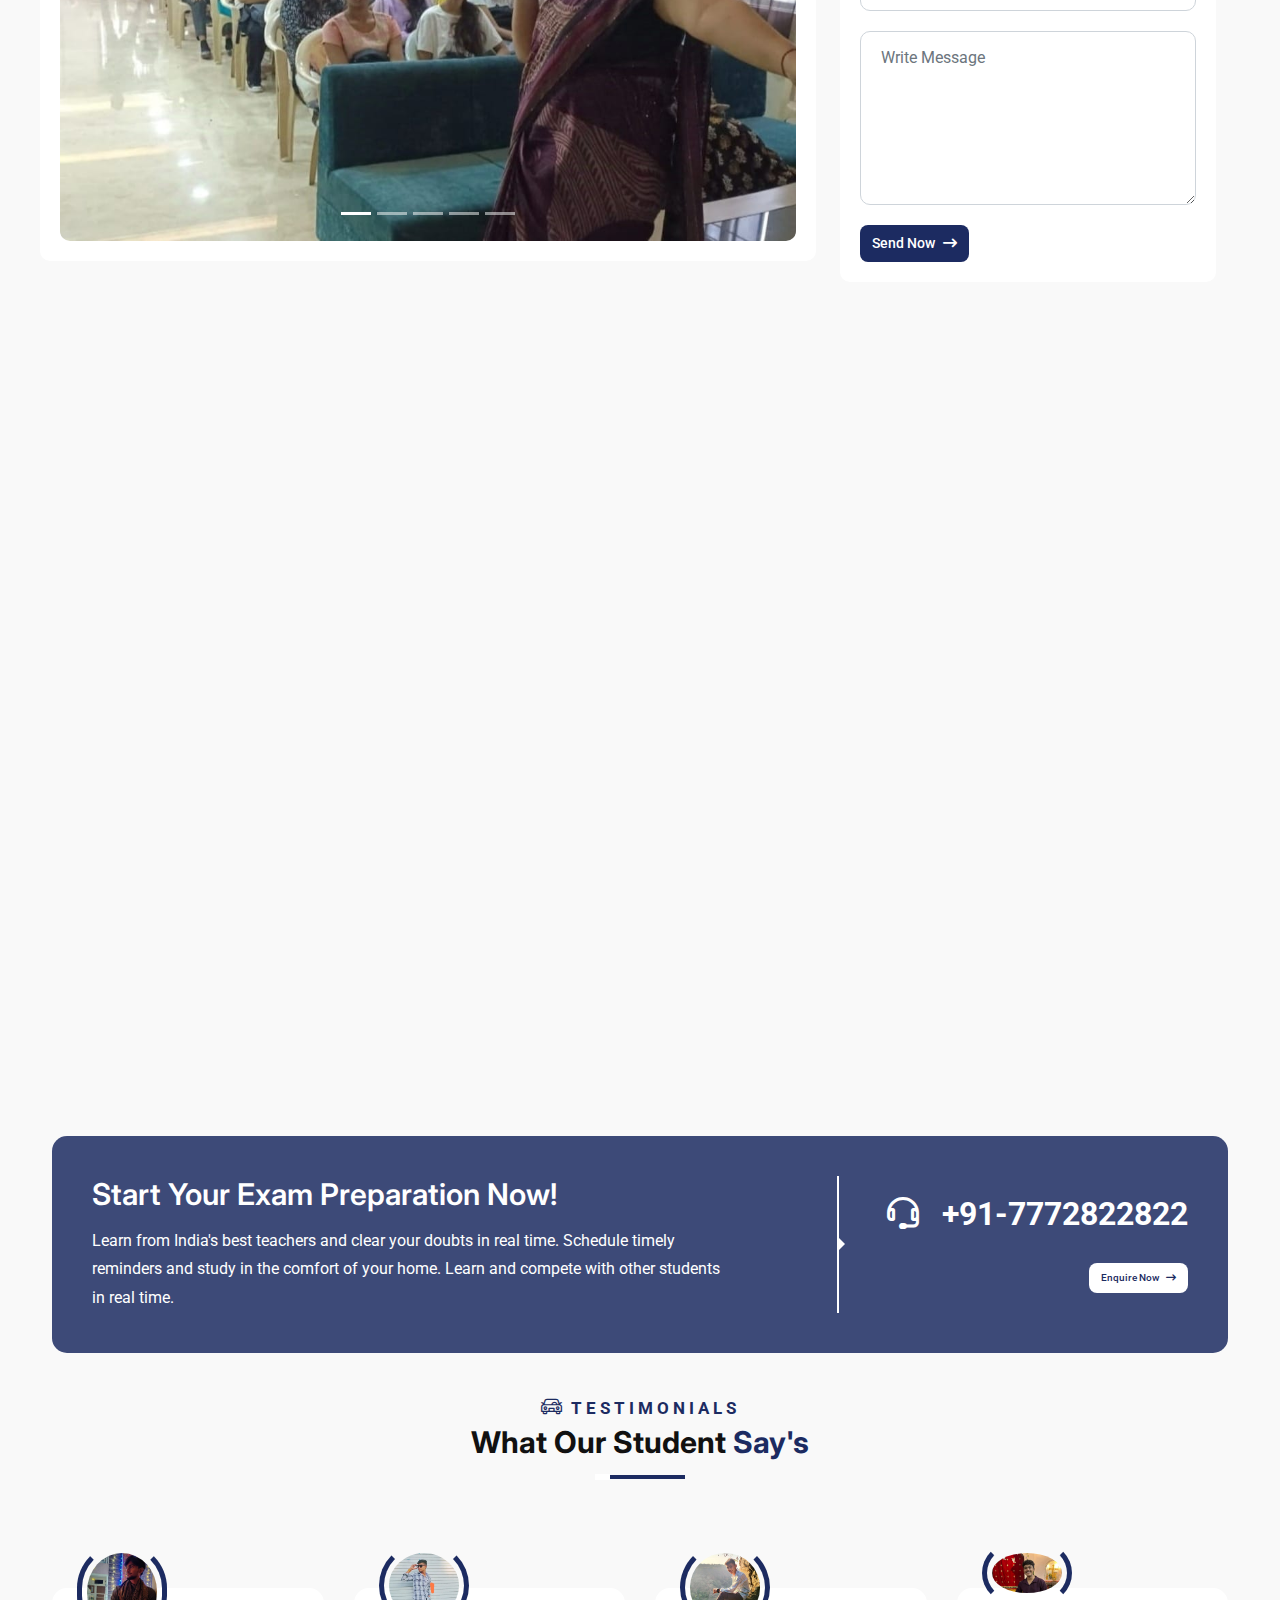
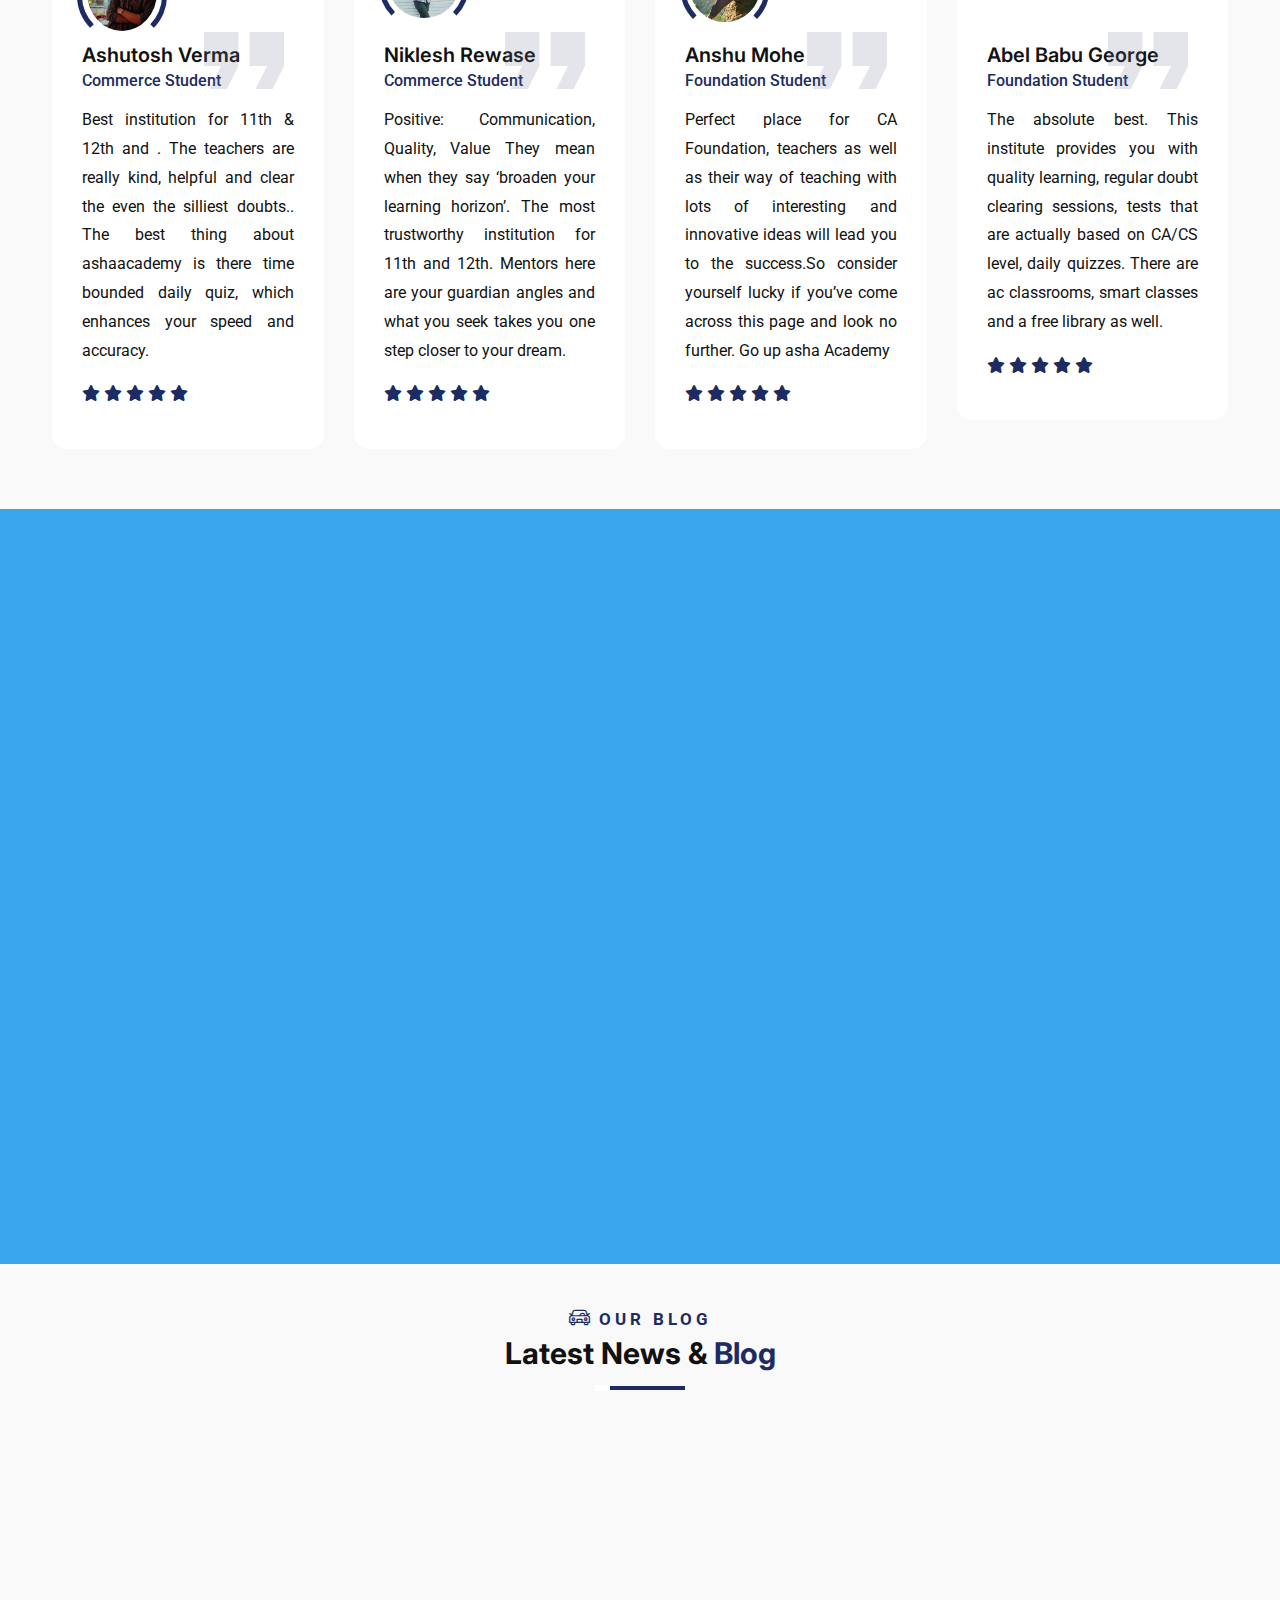
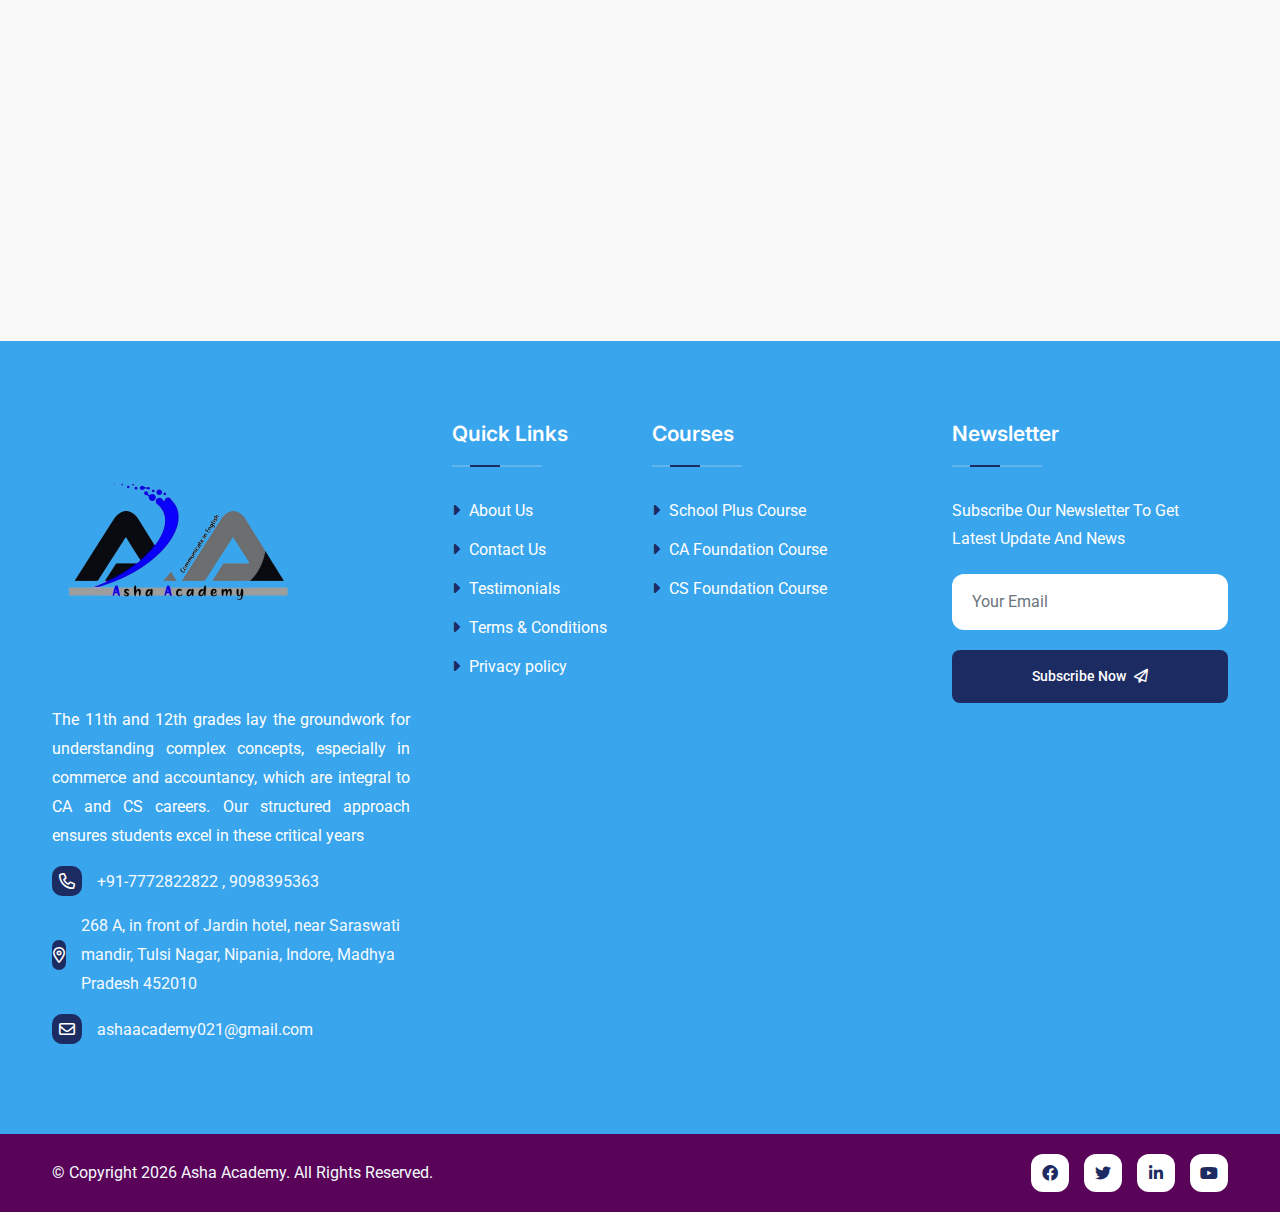
==== commit 52a7e17d: "modified:   Asha Academy_team.html" ====
--- a/index.html
+++ b/index.html
@@ -86,7 +86,7 @@
             <div class="collapse navbar-collapse" id="main_nav">
               <ul class="navbar-nav">
                 <li class="nav-item dropdown">
-                  <a class="nav-link active" href="index.html" data-bs-toggle="dropdown">Home</a>
+                  <a class="nav-link active" href="index.html">Home</a>
                 </li>
                 <li class="nav-item dropdown">
                   <a class="nav-link dropdown-toggle" href="#" data-bs-toggle="dropdown">About us</a>
@@ -258,7 +258,7 @@
                     <p>Our educators bring expertise and passion to ensure  clarity and personalized learning..</p>
                   </div>
                   <div class="car-footer">
-                    <a href="View Course.html" class="theme-btn">
+                    <a href="School Plus.html" class="theme-btn">
                       <span class="far fa-eye"></span>View Course </a>
                   </div>
                 </div>
@@ -281,7 +281,7 @@
                     <p>Expert Faculty Learn from experienced  professionals and educators.</p>
                   </div>
                   <div class="car-footer">
-                    <a href="11th Course.html" class="theme-btn">
+                    <a href="Cuet .html" class="theme-btn">
                       <span class="far fa-eye"></span>View Course </a>
                   </div>
                 </div>
@@ -304,7 +304,7 @@
                     <p>Expert Mentorship Learn from seasoned CA professionals and legal experts.</p>
                   </div>
                   <div class="car-footer">
-                    <a href="Accountancy.html" class="theme-btn">
+                    <a href="Chartered accountant.html" class="theme-btn">
                       <span class="far fa-eye"></span>View Course </a>
                   </div>
                 </div>
@@ -319,7 +319,7 @@
                 <div class="car-content">
                   <div class="car-top">
                     <h6>
-                      <a href="CA & CS Foundation.html">Company Secretary Course</a>
+                      <a href="Company Secretary.html">Company Secretary Course</a>
                     </h6>
                     <div class="car-rate">
                       <span> Foundation Courses</span>
@@ -327,7 +327,7 @@
                     <p> Learn from qualified CA and CS professionals with years of experience.</p>
                   </div>
                   <div class="car-footer">
-                    <a href="Business studies.html" class="theme-btn">
+                    <a href="Company Secretary.html" class="theme-btn">
                       <span class="far fa-eye"></span>View Course </a>
                   </div>
                 </div>
@@ -558,7 +558,7 @@
               <div class="testimonial-single">
                 <div class="testimonial-content">
                   <div class="testimonial-author-img">
-                    <img src="assets/img/testimonial/Screenshot 2024-12-21 131812.png" alt="">
+                    <img src="assets/img/testimonial/Screenshot 2025-01-02 142152.png" alt="">
                   </div>
                   <div class="testimonial-author-info">
                     <h4>Abel Babu George </h4>
